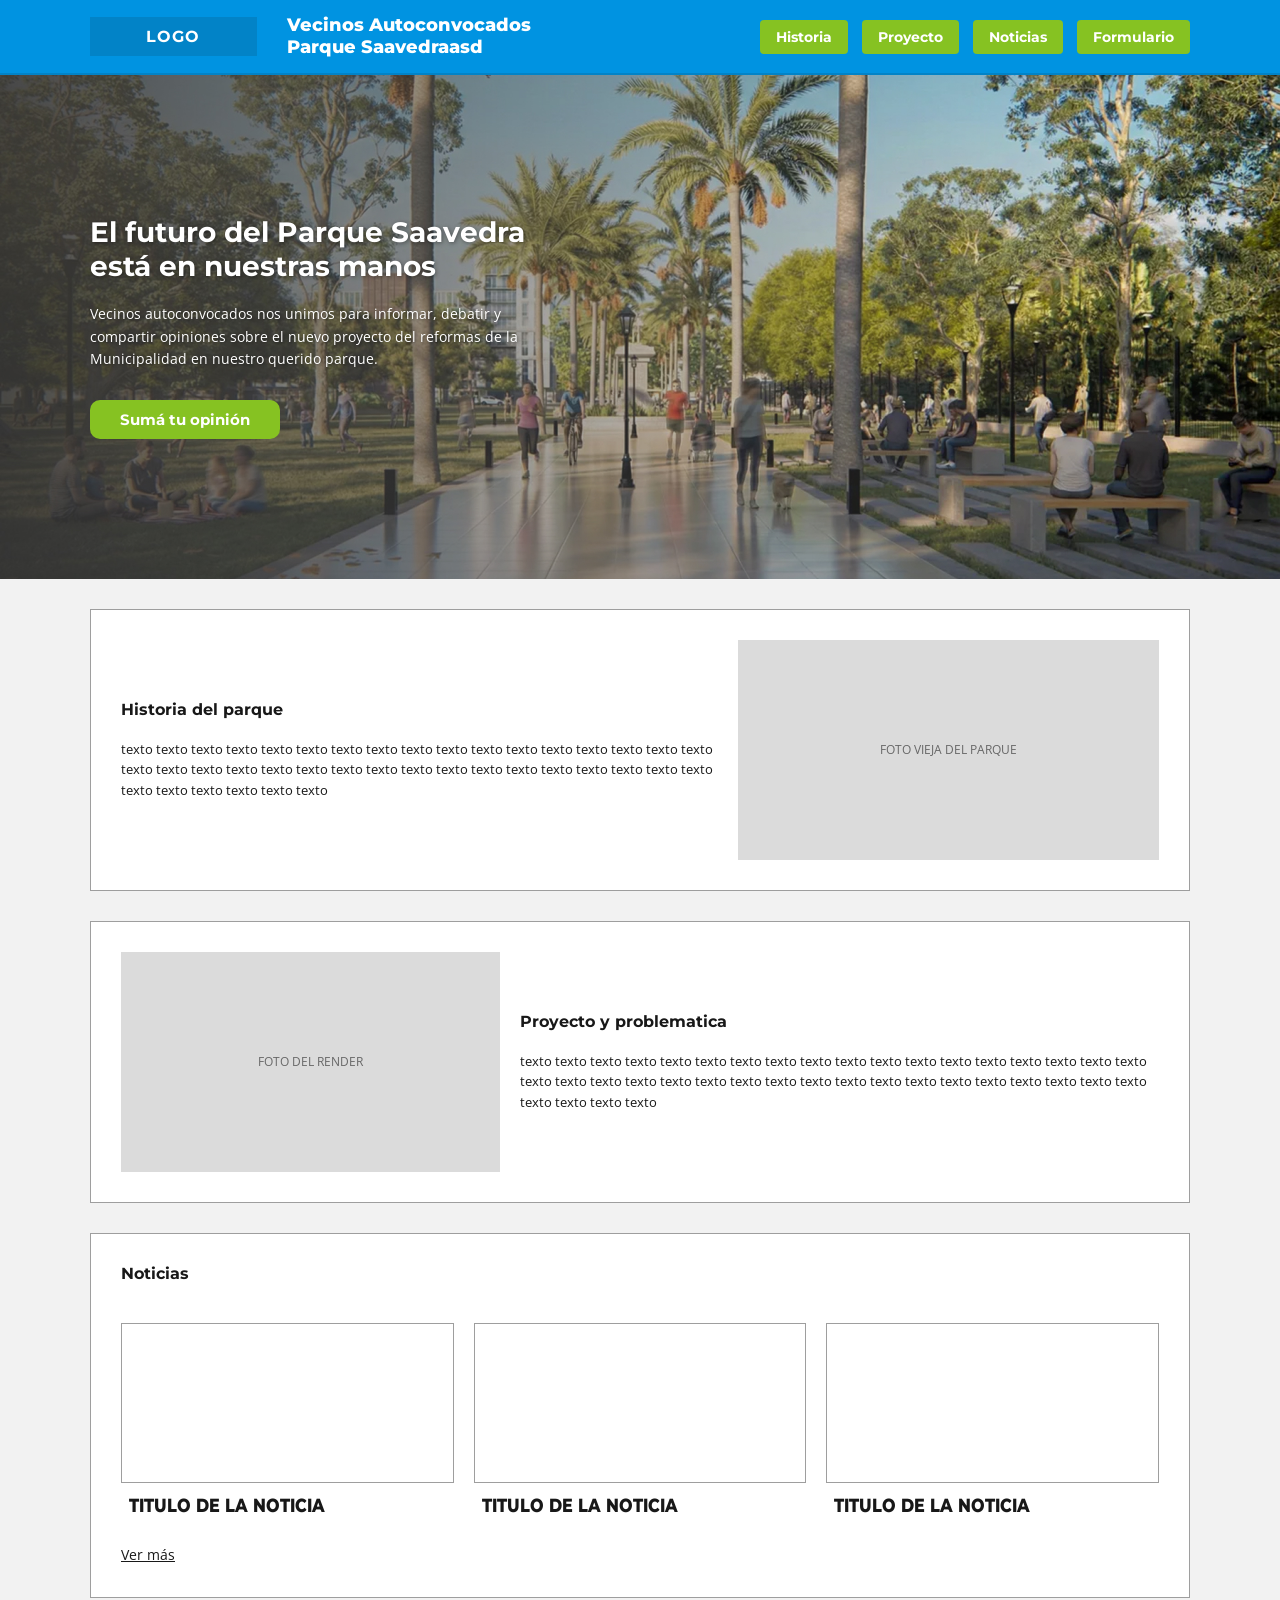
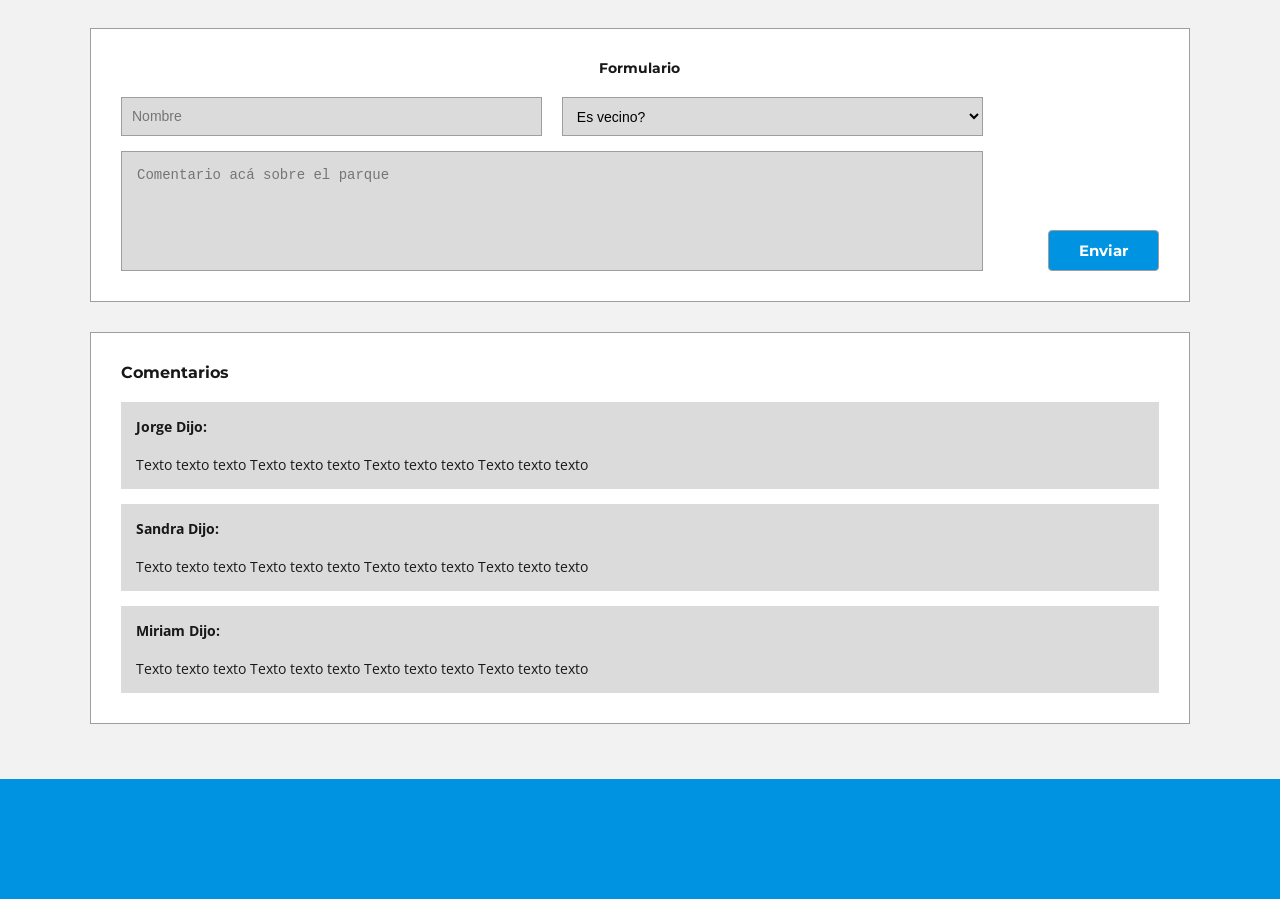
==== index.html @ 1005d687 "Update index.html" ====
<!DOCTYPE html>
<html lang="es">
<head>
    <meta charset="UTF-8">
    <title>Remodelación del Parque</title>
    <link rel="stylesheet" href="miestilo.css">
</head>
<body>

    <header class="header">
        <div class="header-contenedor">
            <div class="logo">LOGO</div>
            
            <div class="header-texto">
                Vecinos Autoconvocados<br>Parque Saavedraasd
            </div>
            
            <nav class="nav-enlaces">
                <a href="#historia" class="nav">Historia</a>
                <a href="#proyecto" class="nav">Proyecto</a>
                <a href="#noticias" class="nav">Noticias</a>
                <a href="#formulario" class="nav">Formulario</a>
            </nav>
        </div>
    </header>

    <section class="hero">
        <div class="hero-contenedor">
            <div class="hero-contenido">
                <h1 class="title">El futuro del Parque Saavedra está en nuestras manos</h1>
                <p class="p">
                   Vecinos autoconvocados nos unimos para informar, debatir y compartir opiniones sobre el nuevo proyecto del reformas de la Municipalidad en nuestro querido parque.
                </p>
                <a href="#" class="botonA" onclick="return false;">Sumá tu opinión</a>
            </div>
        </div>
    </section>

    <div class="contenedor-principal">

        <section id="historia" class="seccion-caja historia">
            <div class="historia-texto-izq">
                <h2 class="subtitu">Historia del parque</h2>
                <p class="p">
                    texto texto texto texto texto texto texto texto texto texto texto texto texto texto texto texto texto texto texto texto texto texto texto texto texto texto texto texto texto texto texto texto texto texto texto texto texto texto texto texto
                </p>
            </div>
            <div class="historia-img-der">
                <div class="img img-interna">FOTO VIEJA DEL PARQUE</div>
            </div>
        </section>

        <section id="proyecto" class="seccion-caja pyp">
            <div class="pyp-img-izq">
                <div class="img img-interna">FOTO DEL RENDER</div>
            </div>
            <div class="pyp-texto-der">
                <h2 class="subtitu">Proyecto y problematica</h2>
                <p class="p">
                    texto texto texto texto texto texto texto texto texto texto texto texto texto texto texto texto texto texto texto texto texto texto texto texto texto texto texto texto texto texto texto texto texto texto texto texto texto texto texto texto
                </p>
            </div>
        </section>

        <section id="noticias" class="seccion-caja noticias">
            <h2 class="titulo-principal">Noticias</h2>
            
            <div class="noti noti-1">
                <div class="noti-img-vacia"></div>
                <div class="noti-titulo">titulo de la noticia</div>
            </div>
            <div class="noti noti-2">
                <div class="noti-img-vacia"></div>
                <div class="noti-titulo">titulo de la noticia</div>
            </div>
            <div class="noti noti-3">
                <div class="noti-img-vacia"></div>
                <div class="noti-titulo">titulo de la noticia</div>
            </div>
            <div class="noti noti-4">
                <div class="noti-img-vacia"></div>
                <div class="noti-titulo">titulo de la noticia</div>
            </div>
            
            <div class="noticias-ver-mas">
                <a href="#" class="p" onclick="return false;">Ver más</a>
            </div>
        </section>

        <section id="formulario" class="seccion-caja formulario">
            <h2 class="titulo-principal-centrado">Formulario</h2>
            
            <div class="form">
                <input type="text" class="form-entrada" placeholder="Nombre">
                <div class="form-seleccion-caja">
                    <select class="form-seleccion">
                        <option value="" disabled selected>Es vecino?</option>
                        <option value="si">Sí, soy vecino</option>
                        <option value="no">No soy vecino</option>
                    </select>
                </div>
                <textarea class="form-comentario" placeholder="Comentario acá sobre el parque"></textarea>
            </div>
            
            <div class="formulario-caja-boton">
                <button type="button" class="botonA">Enviar</button>
            </div>
        </section>

        <section class="seccion-caja comentarios">
            <h2 class="titulo-principal">Comentarios</h2>
            
            <div class="coment"> <b>Jorge Dijo:</b><br><br>Texto texto texto Texto texto texto Texto texto texto Texto texto texto</div>
            <div class="coment"> <b>Sandra Dijo:</b><br><br>Texto texto texto Texto texto texto Texto texto texto Texto texto texto</div>
            <div class="coment"> <b>Miriam Dijo:</b><br><br>Texto texto texto Texto texto texto Texto texto texto Texto texto texto</div>
        </section>

    </div>

    <footer class="footer">
        
    </footer>

</body>
</html>
---- miestilo.css ----
@import url('https://fonts.googleapis.com/css2?family=Montserrat:ital,wght=0,100..900;1,100..900&family=Open+Sans:ital,wght=0,300..800;1,300..800&display=swap');

:root {
    --color-primario: #0093E1;
    --color-secundario: #86C222;
    --color-fondo: #F2F2F2;
    --color-texto: #181818;
    
    --color-rojo-cambiame: #FF0000; 
}

/* CONFIGURACIÓN GENERAL */
* {
    box-sizing: border-box;
    margin: 0;
    padding: 0;
}

body {
    font-family: 'Open Sans', Arial, sans-serif;
    background-color: var(--color-fondo);
    color: var(--color-texto);
    width: 100%;
}

/* BASE */
.title {
    font-family: 'Montserrat', sans-serif;
    font-size: 28px;
    margin-bottom: 20px;
}

.subtitu {
    font-family: 'Montserrat', sans-serif;
    font-size: 16px;
    margin-bottom: 20px;
}

.p {
    font-size: 13px;
    line-height: 1.6;
}

.logo {
    grid-column: 1 / span 2; 
    background-color: #0283c7; 
    color: #FFFFFF;
    text-align: center;
    padding: 10px 0;
    font-family: 'Montserrat', sans-serif;
    font-weight: bold;
    font-size: 16px;
    letter-spacing: 1px;
}

.nav {
    display: inline-block;
    background-color: var(--color-secundario);
    color: #FFFFFF;
    text-decoration: none;
    padding: 8px 16px;
    margin-left: 10px;
    font-family: 'Montserrat', sans-serif;
    font-weight: bold;
    font-size: 14px;
    border-radius: 4px;
}

.botonA {
    background-color: var(--color-primario);
    color: #FFFFFF;
    border: 1px solid #9e9e9e;
    padding: 10px 30px; 
    font-family: 'Montserrat', sans-serif;
    font-weight: bold;
    font-size: 15px;
    cursor: pointer;
    width: auto; 
    display: inline-block;
    text-decoration: none;
    border-radius: 4px;
}

/* Modificación del botón cuando se usa en el Hero */
.hero .botonA {
    background-color: var(--color-secundario);
    border: none;
    border-radius: 10px;
}

.img {
    background-color: #DBDBDB;
    color: #666666;
    font-size: 12px;
    text-align: center;
}

.img-grande {
    height: 300px;
    line-height: 300px; 
}

.img-interna {
    height: 220px;
    line-height: 220px;
}


/* ESTRUCTURAS GENERALES DE SECCIONES */
.contenedor-principal {
    width: 1100px;
    margin: 0 auto;
    padding-bottom: 50px;
}

.seccion-caja {
    border: 1px solid #9e9e9e; 
    margin-top: 30px;
    padding: 30px;
    background-color: #FFFFFF;
}

.titulo-principal {
    grid-column: 1 / span 12;
    font-family: 'Montserrat', sans-serif;
    font-size: 16px;
    margin-bottom: 20px;
}

.titulo-principal-centrado {
    grid-column: 1 / span 12;
    font-family: 'Montserrat', sans-serif;
    font-size: 14px;
    text-align: center;
    margin-bottom: 20px;
}


/* HEADER */
.header {
    width: 100%;
    background-color: var(--color-primario);
    padding: 15px 0;
    border-bottom: 2px solid #0283c7; 
}

.header-contenedor {
    width: 1100px;
    margin: 0 auto;
    display: grid;
    grid-template-columns: repeat(12, 1fr);
    column-gap: 20px;
    align-items: center;
}

.header-texto {
    grid-column: 3 / span 4; 
    color: #FFFFFF;
    font-family: 'Montserrat', sans-serif;
    font-weight: 800; 
    font-size: 18px;
    line-height: 1.2;
    padding-left: 10px; 
}

.nav-enlaces {
    grid-column: 7 / span 6; 
    text-align: right;
}


/* HERO */
.hero {
    width: 100%;
    background-image: url(imgs/im_portada.jpg);
    background-size: cover;
    background-position: center;
    background-repeat: no-repeat;
    padding: 140px 0; 
}

.hero-contenedor {
    width: 1100px;
    margin: 0 auto;
    display: grid;
    grid-template-columns: repeat(12, 1fr);
    column-gap: 20px;
    align-items: center;
}

.hero-contenido {
    grid-column: 1 / span 5; 
}


.hero .title {
    color: #FFFFFF;
    text-shadow: 1px 1px 4px rgba(0, 0, 0, 0.4); /* Sombra */
}

.hero .p {
    color: #FFFFFF;
    font-size: 14px;
    margin-bottom: 30px;
    text-shadow: 1px 1px 3px rgba(0, 0, 0, 0.4);
}


/* HISTORIA */
.historia {
    display: grid;
    grid-template-columns: repeat(12, 1fr);
    column-gap: 20px;
    align-items: center;
}

.historia-texto-izq {
    grid-column: 1 / span 7;
}

.historia-img-der {
    grid-column: 8 / span 5;
}


/* PYP */
.pyp {
    display: grid;
    grid-template-columns: repeat(12, 1fr);
    column-gap: 20px;
    align-items: center;
}

.pyp-img-izq {
    grid-column: 1 / span 5;
}

.pyp-texto-der {
    grid-column: 6 / span 12;
}


/* NOTICIAS */
.noticias {
    display: grid;
    grid-template-columns: repeat(12, 1fr);
    column-gap: 20px;
    row-gap: 20px;
}


.noti {
    display: block;
}

.noti-1 { grid-column: 1 / span 4; }
.noti-2 { grid-column: 5 / span 4; }
.noti-3 { grid-column: 9 / span 4; }

.noti-4 { 
    display: none; 
}

.noti-img-vacia {
    height: 160px;
    border: 1px solid #9e9e9e; 
    background-color: #FFFFFF;
}

.noti-titulo {
    /*background-color: #DBDBDB;*/
    padding: 8px;
    font-size: 16px;
    margin-top: 5px;
    font-family: 'Montserrat', sans-serif;
    font-weight: 800;
    text-transform: uppercase;
/*letra un toque mas alta*/
    display: inline-block; 
    transform: scaleY(1.2); 
    transform-origin: left;
}

.noticias-ver-mas {
    grid-column: 1 / span 12;
}

.noticias-ver-mas a {
    color: var(--color-texto);
    font-size: 14px;
    text-decoration: underline;
}


/* FORMULARIO */
.formulario {
    display: grid;
    grid-template-columns: repeat(12, 1fr);
    column-gap: 20px;
}


.form {
    grid-column: 1 / span 10; 
    display: grid;
    grid-template-columns: repeat(2, 1fr);
    column-gap: 20px;
    row-gap: 15px;
}

.form-entrada {
    background-color: #DBDBDB;
    border: 1px solid #9e9e9e; 
    padding: 10px;
    font-size: 14px;
    outline: none;
}

.form-seleccion-caja {
    width: 100%;
}

.form-seleccion {
    width: 100%;
    background-color: #DBDBDB;
    border: 1px solid #9e9e9e;
    padding: 10px;
    font-size: 14px;
    height: 39px;
    outline: none;
}

.form-comentario {
    grid-column: 1 / span 2;
    height: 120px;
    background-color: #DBDBDB;
    border: 1px solid #9e9e9e;
    padding: 15px;
    font-size: 14px;
    resize: none;
    outline: none;
}

.formulario-caja-boton {
    grid-column: 11 / span 2;
    align-self: end;
    text-align: right; 
}


/* COMENTARIOS */
.comentarios {
    display: grid;
    grid-template-columns: repeat(12, 1fr);
    column-gap: 20px;
}

.coment {
    grid-column: 1 / span 12;
    background-color: #DBDBDB;
    padding: 15px;
    margin-bottom: 15px;
    font-size: 14px;
}

.coment:last-child {
    margin-bottom: 0;
}


/* FOOTER */
.footer {
    width: 100%;
    background-color: var(--color-primario);
    color: #FFFFFF;
    text-align: center;
    padding: 60px 0;
    font-family: 'Montserrat', sans-serif;
    font-size: 22px;
    font-weight: bold;
    letter-spacing: 2px;
    margin-top: 5px;
}


/* SECCIÓN RESPONSIVE MONITOR 1920x1080 */
@media (min-width: 1920px) {
   .header-contenedor, 
    .hero-contenedor, 
    .contenedor-principal {
        width: 1500px;
    }

    .title { font-size: 36px; }
    .subtitu { font-size: 20px; }
    .p { font-size: 15px; }
    
    .header-texto {
        font-size: 22px; 
    }

    .noti-4 { 
        display: block; 
    }
    
    .noti-1 { grid-column: 1 / span 3; }
    .noti-2 { grid-column: 4 / span 3; }
    .noti-3 { grid-column: 7 / span 3; }
    .noti-4 { grid-column: 10 / span 3; }
}
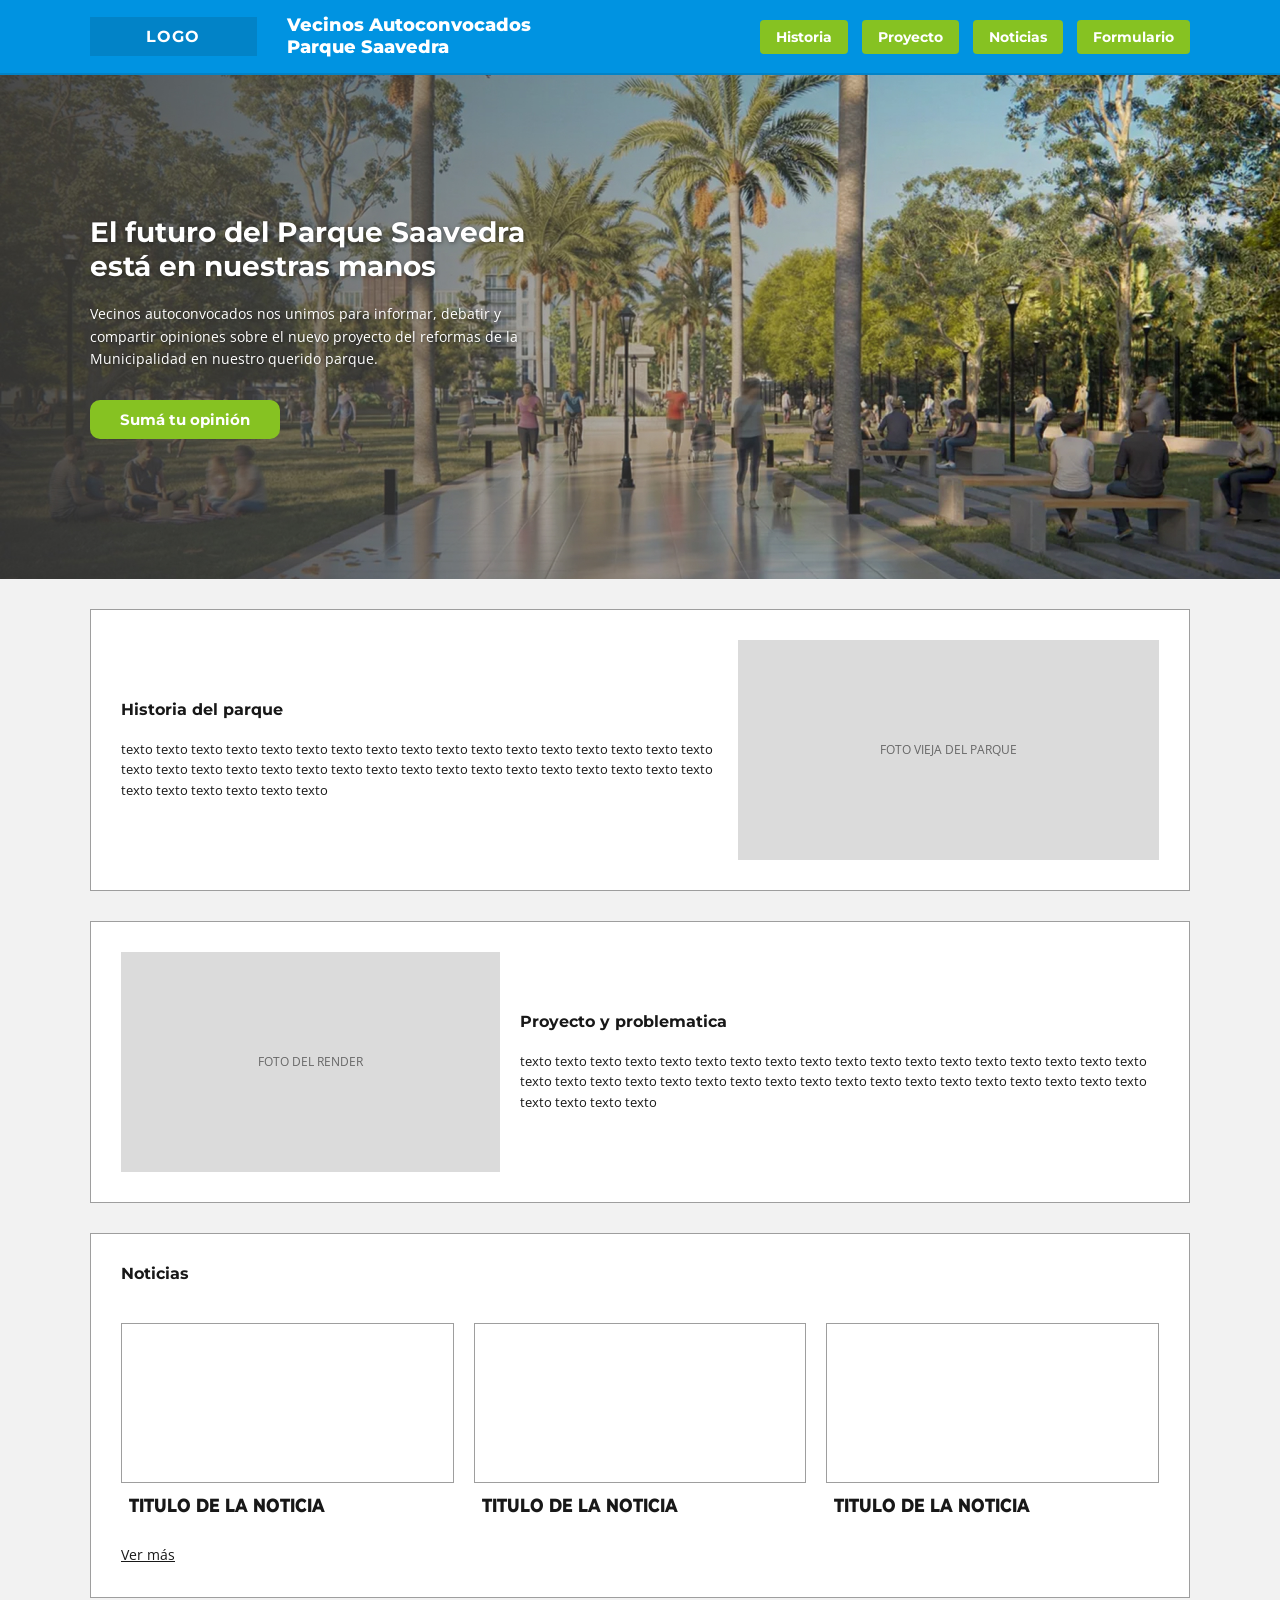
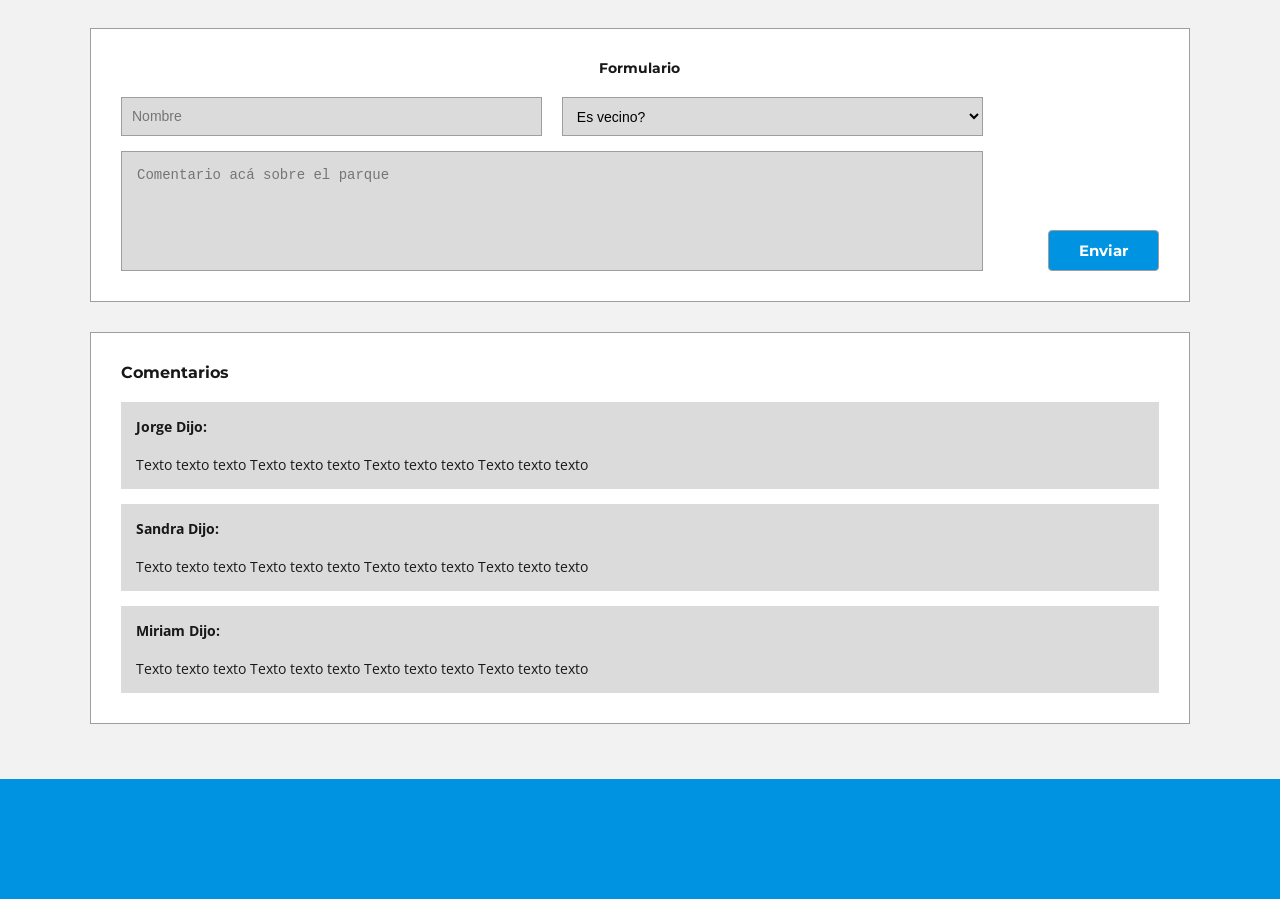
==== commit e497c0f0: "Update index.html" ====
--- a/index.html
+++ b/index.html
@@ -12,7 +12,7 @@
             <div class="logo">LOGO</div>
             
             <div class="header-texto">
-                Vecinos Autoconvocados<br>Parque Saavedraasd
+                Vecinos Autoconvocados<br>Parque Saavedra
             </div>
             
             <nav class="nav-enlaces">
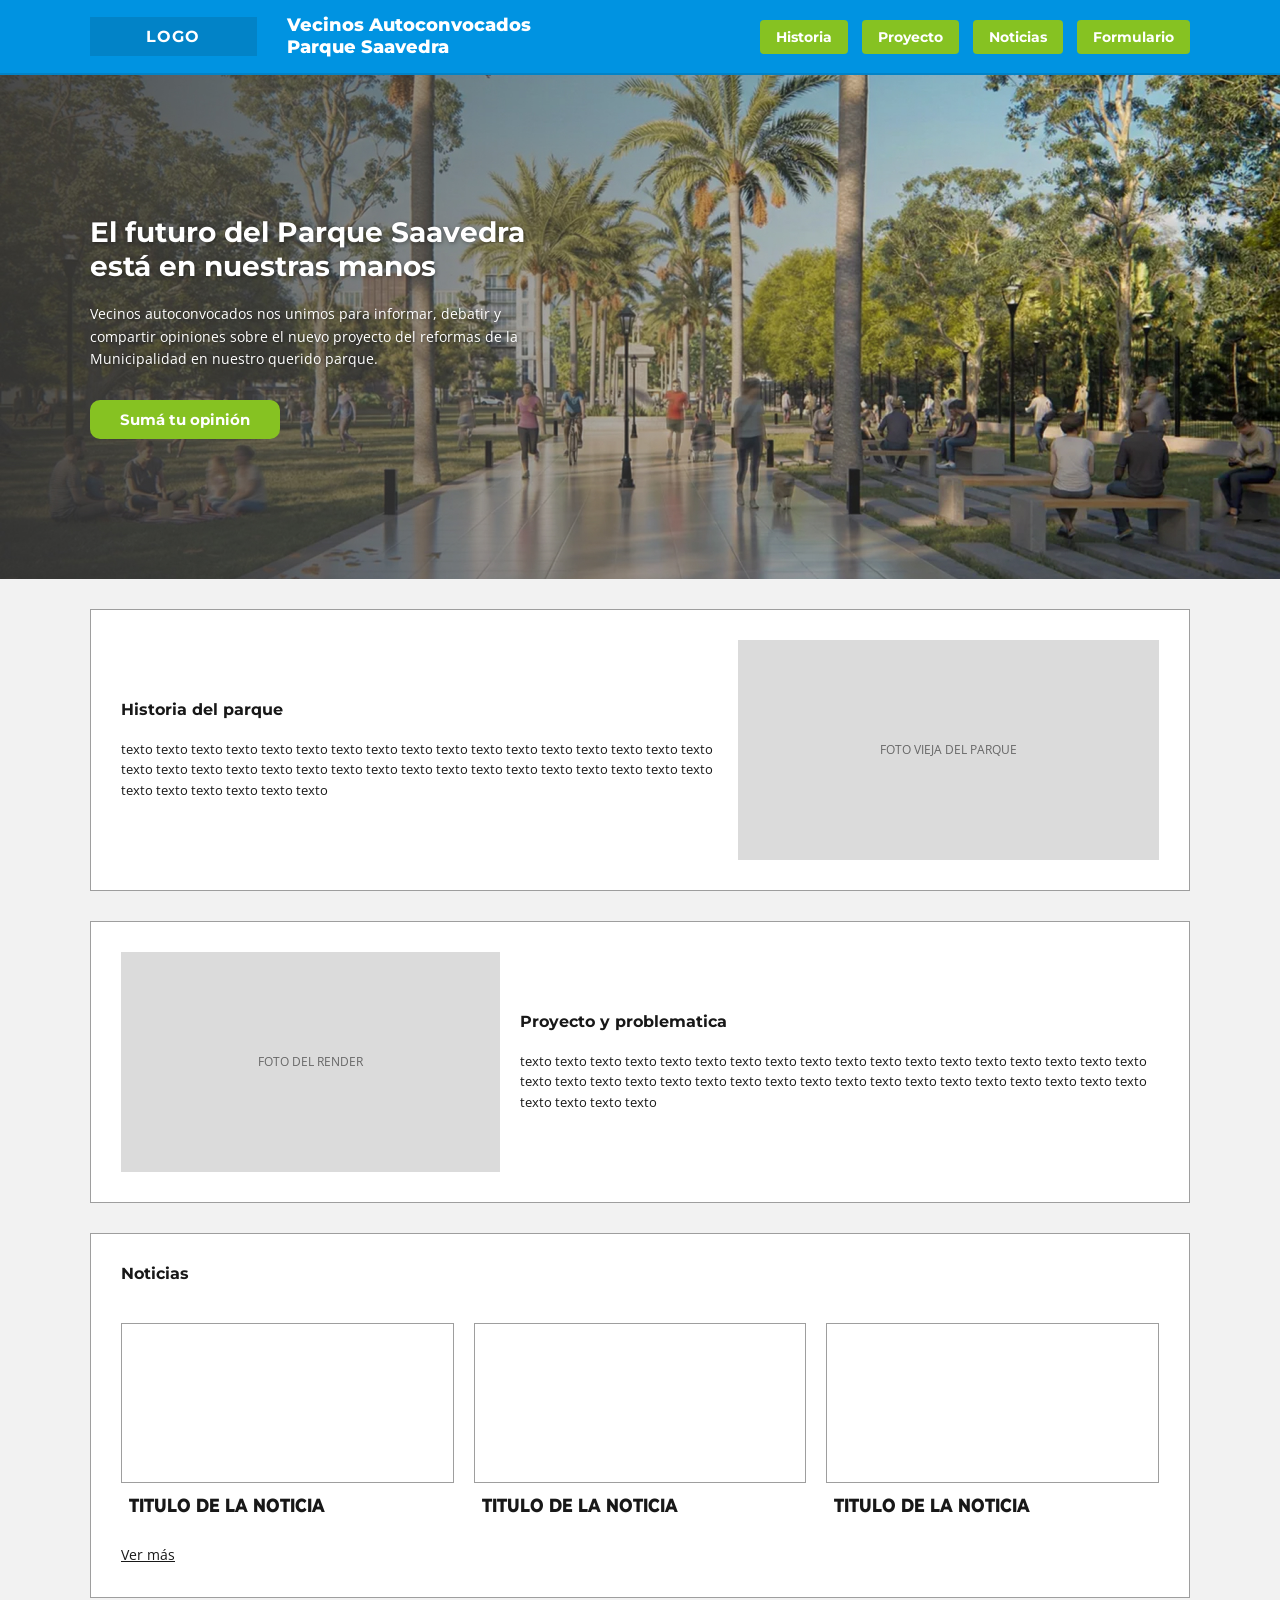
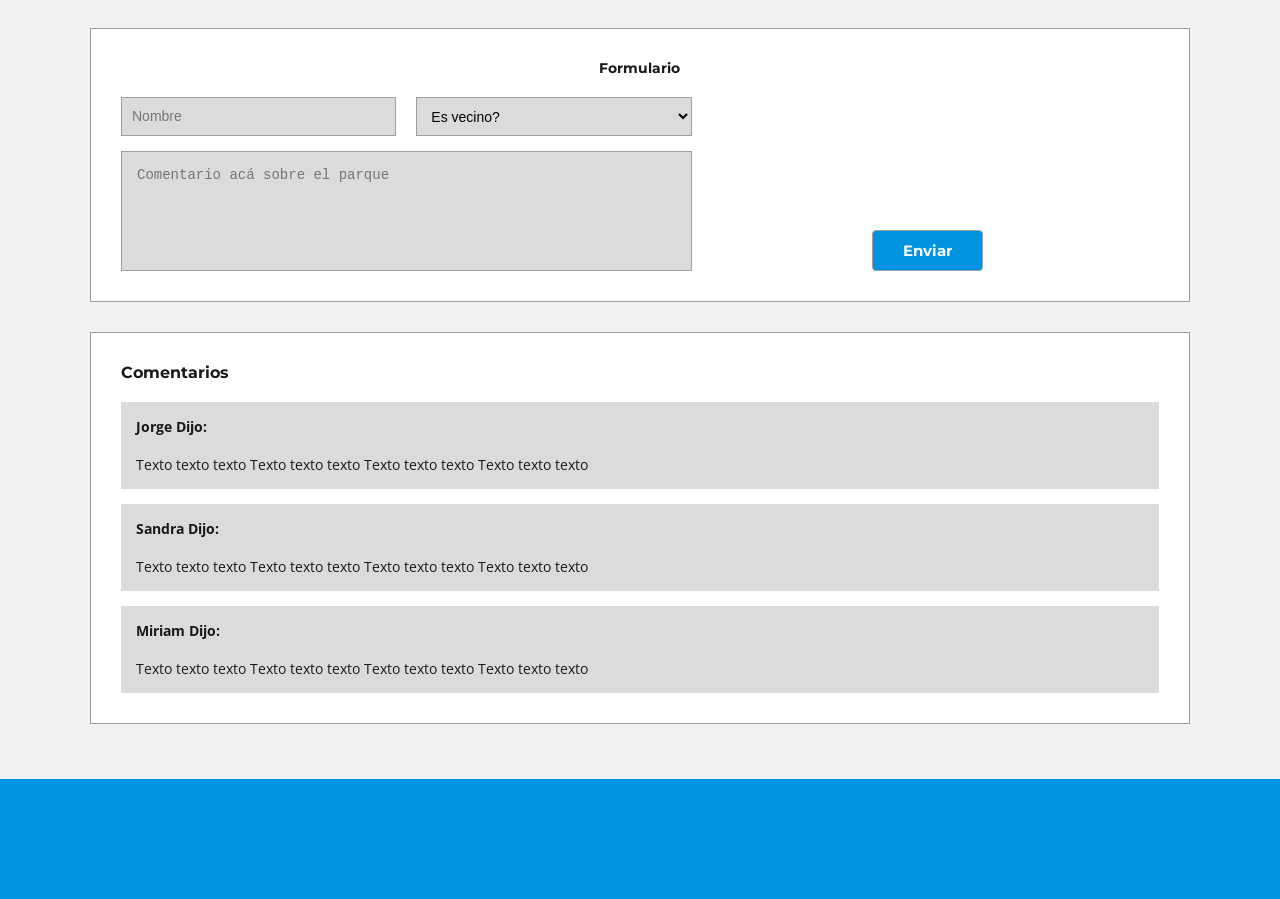
==== commit 01d2d2b1: "Update index.html" ====
--- a/index.html
+++ b/index.html
@@ -88,24 +88,24 @@
         </section>
 
         <section id="formulario" class="seccion-caja formulario">
-            <h2 class="titulo-principal-centrado">Formulario</h2>
-            
-            <div class="form">
-                <input type="text" class="form-entrada" placeholder="Nombre">
-                <div class="form-seleccion-caja">
-                    <select class="form-seleccion">
-                        <option value="" disabled selected>Es vecino?</option>
-                        <option value="si">Sí, soy vecino</option>
-                        <option value="no">No soy vecino</option>
-                    </select>
-                </div>
-                <textarea class="form-comentario" placeholder="Comentario acá sobre el parque"></textarea>
-            </div>
-            
-            <div class="formulario-caja-boton">
-                <button type="button" class="botonA">Enviar</button>
-            </div>
-        </section>
+    <h2 class="titulo-principal-centrado">Formulario</h2>
+    
+    <div class="form">
+        <input type="text" class="form-entrada" placeholder="Nombre">
+        <div class="form-seleccion-caja">
+            <select class="form-seleccion">
+                <option value="" disabled selected>Es vecino?</option>
+                <option value="si">Sí, soy vecino</option>
+                <option value="no">No soy vecino</option>
+            </select>
+        </div>
+        <textarea class="form-comentario" placeholder="Comentario acá sobre el parque"></textarea>
+        
+        <div class="formulario-caja-boton">
+            <button type="button" class="botonA" onclick="document.getElementById('miPopup').showModal()">Enviar</button>
+        </div>
+    </div>
+</section>
 
         <section class="seccion-caja comentarios">
             <h2 class="titulo-principal">Comentarios</h2>
@@ -121,5 +121,10 @@
         
     </footer>
 
+     <dialog id="miPopup" class="popup-modal">
+        <p class="popup-texto">Comentario enviado</p>
+        <button type="button" class="botonA" onclick="document.getElementById('miPopup').close()">Aceptar</button>
+    </dialog>
+    
 </body>
 </html>
